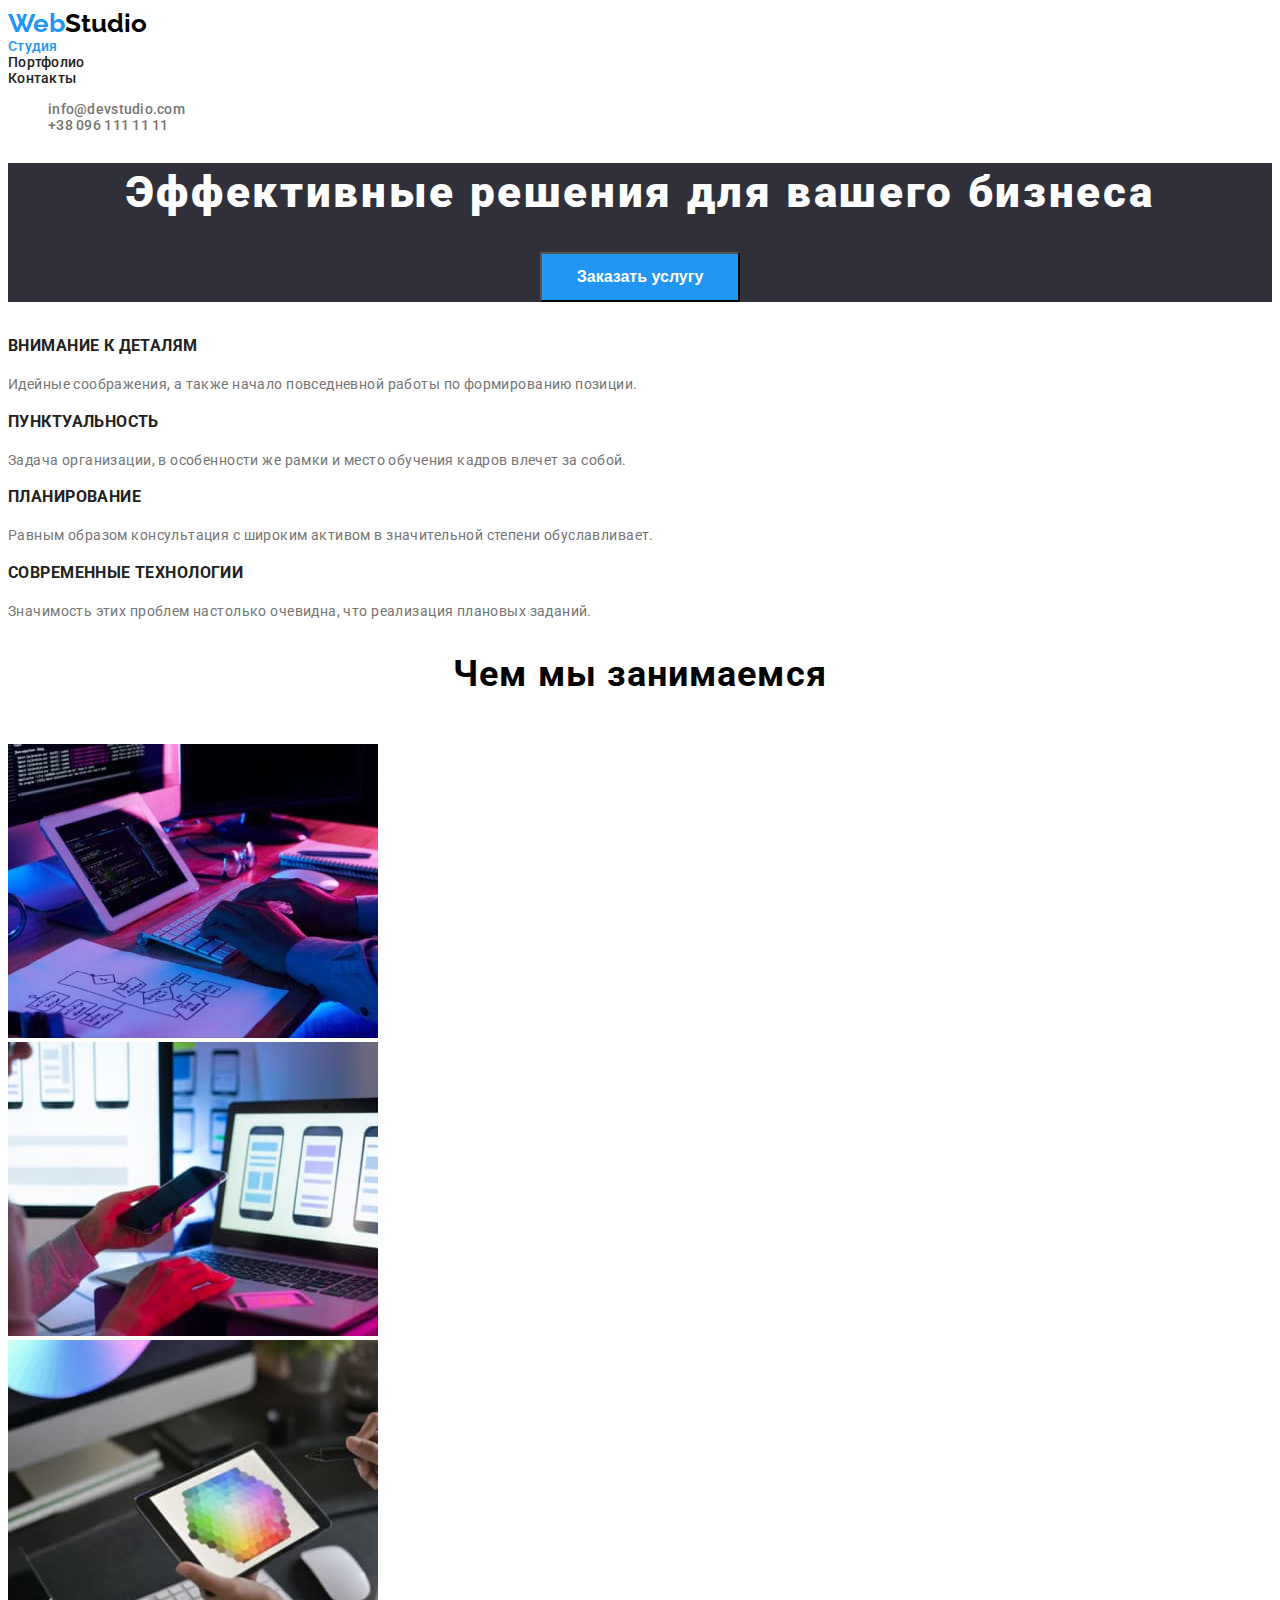
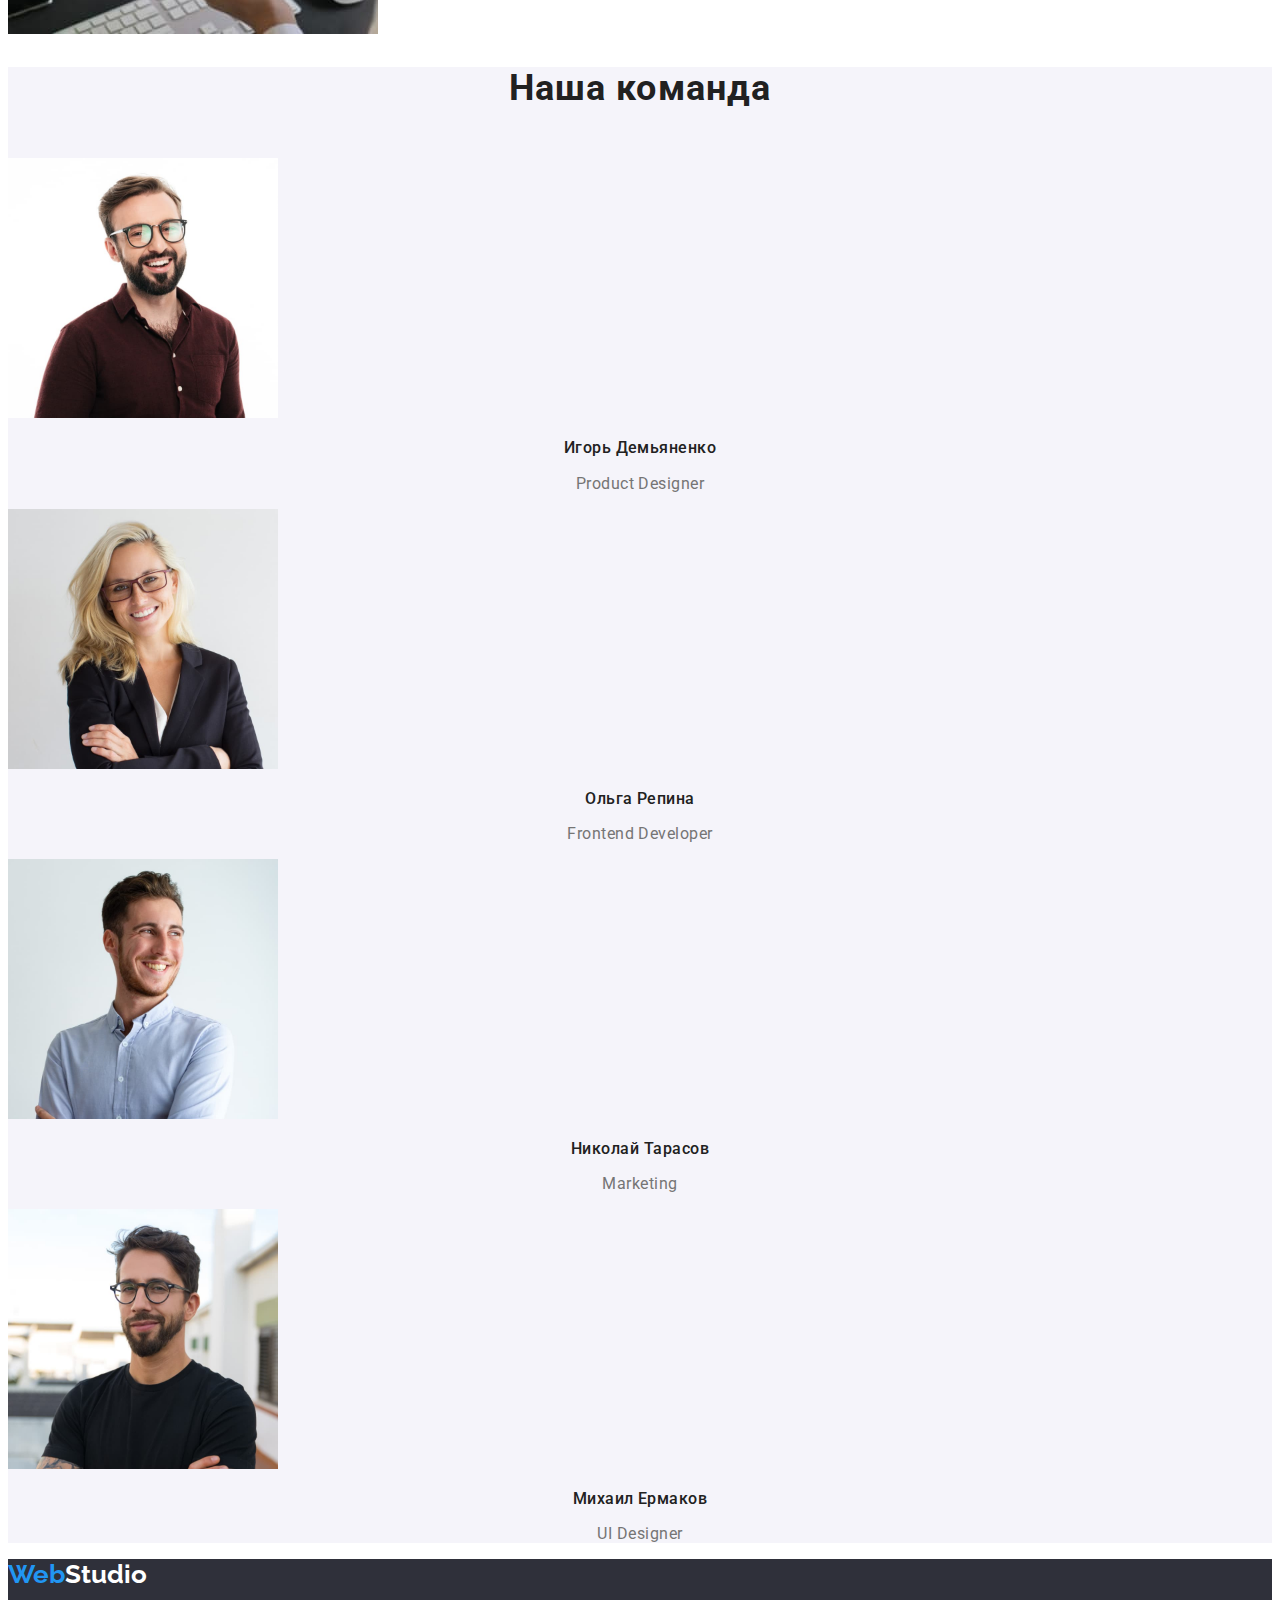
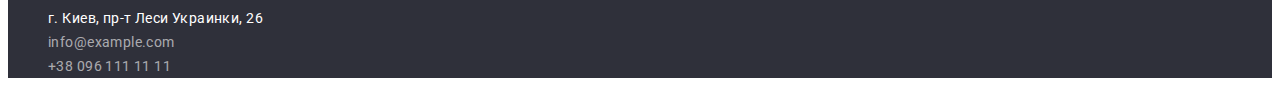
==== index.html @ 12384aa6 "Initial commit" ====
<!DOCTYPE html>
<html lang="ru">
<head>
    <meta charset="UTF-8">
    <meta http-equiv="X-UA-Compatible" content="IE=edge">
    <meta name="viewport" content="width=device-width, initial-scale=1.0">
    <title>Portfolio</title>
    <link rel="stylesheet" href="./css/styles.css" />
    <link rel="preconnect" href="https://fonts.googleapis.com">
    <link rel="preconnect" href="https://fonts.gstatic.com" crossorigin>
    <link href="https://fonts.googleapis.com/css2?family=Raleway:wght@700&family=Roboto:wght@400;500;700;900&display=swap"
    rel="stylesheet">
</head>
<body class="body">
    <!-- Навигационная панель -->
    <header class="header">
        <nav>
            <a href="index.html" class="logo-header">
                <span class="logo-header-half1">Web</span><span class="logo-header-half2">Studio</span>
            </a>
            <ul class="nav-list">
                <li>
                    <a href="index.html" class="nav-item"><span class="nav-focus-studio">Студия</span></a>
                </li>
                <li>
                    <a href="portfolio.html" class="nav-item">Портфолио</a>
                </li>
                <li>
                    <a href="" class="nav-item">Контакты</a>
                </li>    
            </ul>
        </nav>
        <ul class="header-address">
            <li>
                <a href="mailto:info@devstudio.com" class="header-address-item">info@devstudio.com</a>
            </li>
            <li>
                <a href="tel:+380961111111" class="header-address-item">+38 096 111 11 11</a>
            </li>
        </ul>
    </header>
    <main>
        <!-- HERO -->
        <section class="hero">
            <div>
                <h1 class="hero-title">Эффективные решения для вашего бизнеса</h1>
                <button type="button" class="modal-button"><span class="modal-button-text">Заказать услугу</span></button>
            </div>
        </section>
        <!-- ABOUT -->
        <section>
            <div>
                <ul class="about-list">
                    <li class="about-list-item">
                        <h3>ВНИМАНИЕ К ДЕТАЛЯМ</h3>
                        <p class="about-list-item-desc">Идейные соображения, а также начало повседневной работы по формированию позиции.</p>
                    </li>
                    <li class="about-list-item">
                        <h3>ПУНКТУАЛЬНОСТЬ</h3>
                        <p class="about-list-item-desc">Задача организации, в особенности же рамки и место обучения кадров влечет за собой.</p>
                    </li>
                    <li class="about-list-item">
                        <h3>ПЛАНИРОВАНИЕ</h3>
                        <p class="about-list-item-desc">Равным образом консультация с широким активом в значительной степени обуславливает.</p>
                    </li>
                    <li class="about-list-item">
                        <h3>СОВРЕМЕННЫЕ ТЕХНОЛОГИИ</h3>
                        <p class="about-list-item-desc">Значимость этих проблем настолько очевидна, что реализация плановых заданий.</p>
                    </li>
                </ul>
            </div>
        </section>
        <section>
            <div>
                <h2 class="about-title">Чем мы занимаемся</h2>
                <ul class="about-img-list">
                    <li>
                        <img src="./images/about/img.jpg" 
                        alt="Программист пишет код" 
                        width="370" 
                        height="294"
                        />
                    </li>
                    <li>
                        <img src="./images/about/img-1.jpg" 
                        alt="Сотрудник работает с телефоном" 
                        width="370" 
                        height="294" 
                        />
                    </li>
                    <li>
                        <img src="./images/about/img-2.jpg" 
                        alt="Сотрудник работает с цветовой гаммой" 
                        width="370"
                        height="294" 
                        />
                    </li>
                </ul>
            </div>
        </section>
        <!-- OUR TEAM -->
        <section class="our-team">
            <h2 class="our-team-title">Наша команда</h2>
            <ul class="our-team-img-list">
                <li>
                    <img src="./images/our-team/worker1.jpg" 
                    alt="Игорь Демьяненко"
                    width="270"
                    height="260"
                    />
                    <h3 class="our-team-img-list-item">Игорь Демьяненко</h3>
                    <p lang="en" class="our-team-img-list-item-desc">Product Designer</p>
                </li>
                <li>
                    <img src="./images/our-team/worker2.jpg"
                    alt="Ольга Репина" 
                    width="270"
                    height="260"
                    />
                    <h3 class="our-team-img-list-item">Ольга Репина</h3>
                    <p lang="en" class="our-team-img-list-item-desc">Frontend Developer</p>
                </li>
                <li>
                    <img src="./images/our-team/worker3.jpg" 
                    alt="Николай Тарасов" 
                    width="270"
                    height="260"
                    />
                    <h3 class="our-team-img-list-item">Николай Тарасов</h3>
                    <p lang="en" class="our-team-img-list-item-desc">Marketing</p>
                </li>
                <li>
                    <img src="./images/our-team/worker4.jpg" 
                    alt="Михаил Ермаков" 
                    width="270"
                    height="260"
                    />
                    <h3 class="our-team-img-list-item">Михаил Ермаков</h3>
                    <p lang="en" class="our-team-img-list-item-desc">UI Designer</p>
                </li>
            </ul>
        </section>
    </main>
    <footer class="footer">
        <a href="" class="logo-footer">
            <span class="logo-footer-half1">Web</span><span class="logo-footer-half2">Studio</span>
        </a>
        <address>
            <ul class="footer-list">
                <li class="footer-list-item">
                    <a 
                    href="https://goo.gl/maps/MEoNGuuaQragfdpd9" 
                    target="_blank" 
                    rel="noopener noreferrer" 
                    class="footer-address-item1">
                        г. Киев, пр-т Леси Украинки, 26
                    </a>
                </li>
                <li class="footer-list-item">
                    <a href="mailto:info@example.com" class="footer-address-item2">info@example.com</a>
                </li>
                <li class="footer-list-item">
                    <a href="tel:+380961111111" class="footer-address-item3">+38 096 111 11 11</a>
                </li>
            </ul>
        </address>
    </footer>

</body>
</html>
---- css/styles.css ----
:root {
    --primary-font-family: 'Roboto', sans-serif;
    --secondary-font-family: 'Raleway', sans-serif;
    --primary-text-color-theme-dark: #000000;
    --secondary-text-color-theme-dark: #212121;
    --primary-text-color-theme-light: #757575;
    --secondary-text-color-theme-light: #303030;
    --background-color-theme: #2F303A;
    --background-color-theme-light: #F5F4FA;
    --accent-color: #2196F3;
    --modal-button-hov-foc-color: #188CE8;
    --primary-title-color-theme-light: #FFFFFF;
    --footer-address-color: 255, 255, 255;
}

.link{
    text-decoration: none;
}

.body{
    font-family: var(--primary-font-family);
}

/* HEADER */
.logo-header{
    font-family: var(--secondary-font-family);
    font-weight: 700;
    font-size: 26px;
    line-height: 1.2;
    text-decoration: none;
}

.logo-header-half1{
    color: var(--accent-color);
}

.logo-header-half2{
    color: var(--primary-text-color-theme-dark);
}

.nav-list{
    font-weight: 500;
    font-size: 14px;
    line-height: 1.14;
    letter-spacing: 0.02em;
    list-style: none;
    display: inline;
}

.nav-item{
    text-decoration: none;
    color: var(--secondary-text-color-theme-dark);
}

.nav-item:hover,
.nav-item:focus{
    color: var(--accent-color);
}

.header-address{
    font-weight: 500;
    font-size: 14px;
    line-height: 1ю14;
    letter-spacing: 0.02em;
    list-style: none;
}

.header-address-item{
    text-decoration: none;
    color: var(--primary-text-color-theme-light);
}

.header-address-item:hover,
.header-address-item:focus{
    color: var(--accent-color);
}

/* HERO */
.hero{
    background-color: var(--background-color-theme);
    text-align: center;
}

.hero-title{
    color: var(--primary-title-color-theme-light);
    font-style: normal;
    font-weight: 900;
    font-size: 44px;
    line-height: 1.36;
    text-align: center;
    letter-spacing: 0.06em;
}

.modal-button{
    width: 200px;
    height: 50px;
    left: 700px;
    top: 430px;
    background-color: var(--accent-color);
}

.modal-button-text{
    color: var(--primary-title-color-theme-light);
    font-style: normal;
    font-weight: 700;
    font-size: 16px;
    line-height: 1.875;
}

.modal-button:hover,
.modal-button:focus{
    background-color: var(--modal-button-hov-foc-color);
}

/* ABOUT */
.about-list{
    list-style: none;
    display: inline;
}

.about-list-item{
    font-weight: 700;
    font-size: 14px;
    line-height: 1.14;
    letter-spacing: 0.03em;
    color: var(--secondary-text-color-theme-dark);
}

.about-list-item-desc{
    font-weight: 400;
    font-size: 14px;
    line-height: 1.72;    
    letter-spacing: 0.03em;
    color: var(--primary-text-color-theme-light);
}

.about-title{
    font-weight: 700;
    font-size: 36px;
    line-height: 1.17;
    text-align: center;
    letter-spacing: 0.03em;
}

.about-img-list{
    list-style: none;
    display: inline;
}

/* OUR TEAM */
.our-team{
    background-color: var(--background-color-theme-light);
}

.our-team-title{
    font-weight: 700;
    font-size: 36px;
    line-height: 1.17;
    text-align: center;
    letter-spacing: 0.03em;
    color: var(--secondary-text-color-theme-dark);
}

.our-team-img-list{
    list-style: none;
    display: inline;
}

.our-team-img-list-item{
    font-weight: 500;
    font-size: 16px;
    line-height: 1.19;
    letter-spacing: 0.03em;
    color: var(--secondary-text-color-theme-dark);
    text-align: center;
}

.our-team-img-list-item-desc{
    font-weight: 400;
    font-size: 16px;
    line-height: 1.19;
    letter-spacing: 0.03em;
    color: var(--primary-text-color-theme-light);
    text-align: center;
}

/* FOOTER */
.footer{
    background: var(--background-color-theme);
}

.logo-footer {
    font-family: 'Raleway';
    font-weight: 700;
    font-size: 26px;
    line-height: 1.2;
    text-decoration: none;
}

.logo-footer-half1 {
    color: var(--accent-color);
}

.logo-footer-half2 {
    color: var(--primary-title-color-theme-light);
}

.footer-list{
    list-style: none;
}

.footer-list-item{
    font-weight: 400;
    font-size: 14px;
    line-height: 1.72;
    letter-spacing: 0.03em;
}

.footer-address-item1{
    font-style: normal;
    font-weight: 400;
    font-size: 14px;
    line-height: 1.72;
    letter-spacing: 0.03em;
    text-decoration: none;
    color: var(--primary-title-color-theme-light);
}

.footer-address-item2{
    font-style: normal;
    font-weight: 400;
    font-size: 14px;
    line-height: 1.72;
    letter-spacing: 0.03em;
    color: rgba(var(--footer-address-color), 0.6);
    text-decoration: none;
}

.footer-address-item3{
    font-style: normal;
    font-weight: 400;
    font-size: 14px;
    line-height: 1.72;
    letter-spacing: 0.03em;
    color: rgba(var(--footer-address-color), 0.6);
    text-decoration: none;
}

.footer-address-item1:hover,
.footer-address-item1:focus {
    color: var(--accent-color);
}

.footer-address-item2:hover,
.footer-address-item2:focus {
    color: var(--primary-title-color-theme-light);
}

.footer-address-item3:hover,
.footer-address-item3:focus {
    color: var(--primary-title-color-theme-light);
}

.button-list{
    list-style: none;
}

.button-list-item{
    width: 128px;
    height: 38px;
    left: 576px;
    top: 174px;
    background-color: var(--background-color-theme-light);
    font-weight: 500;
    font-size: 16px;
    line-height: 1.63;
    text-align: center;
    letter-spacing: 0.03em;
    color: var(--secondary-text-color-theme-dark);
}

.button-list-item:hover,
.button-list-item:focus{
    background-color: var(--accent-color);
    color: var(--secondary-text-color-theme-dark);
}

.button-list-item1 {
    width: 128px;
    height: 38px;
    left: 576px;
    top: 174px;
    background-color: var(--accent-color);
}

.button-list-item-text1 {
    font-weight: 500;
    font-size: 16px;
    line-height: 1.63;
    text-align: center;
    letter-spacing: 0.03em;
    color: var(--primary-title-color-theme-light);
}

.button-list-item-text{
    font-style: normal;
    font-weight: 500;
    font-size: 16px;
    line-height: 1.625;
    text-align: center;
    letter-spacing: 0.03em;
    color: var(--secondary-text-color-theme-dark);

}

.button-list-item-text:hover,
.button-list-item-text:focus {
    color: var(--primary-title-color-theme-light);
}

.hero-img-list{
    list-style: none;
}

.hero-img-list-item{
    font-weight: 700;
    font-size: 18px;
    line-height: 2;
    letter-spacing: 0.06em;
    color: var(--secondary-text-color-theme-dark);
}

.hero-img-list-item-desc{
    font-weight: 400;
    font-size: 16px;
    line-height: 1.875;
    letter-spacing: 0.03em;
    color: var(--primary-text-color-theme-light);
}

.nav-focus-studio{
    color: var(--accent-color);
}

.nav-focus-portfolio{
    color: var(--accent-color);
}
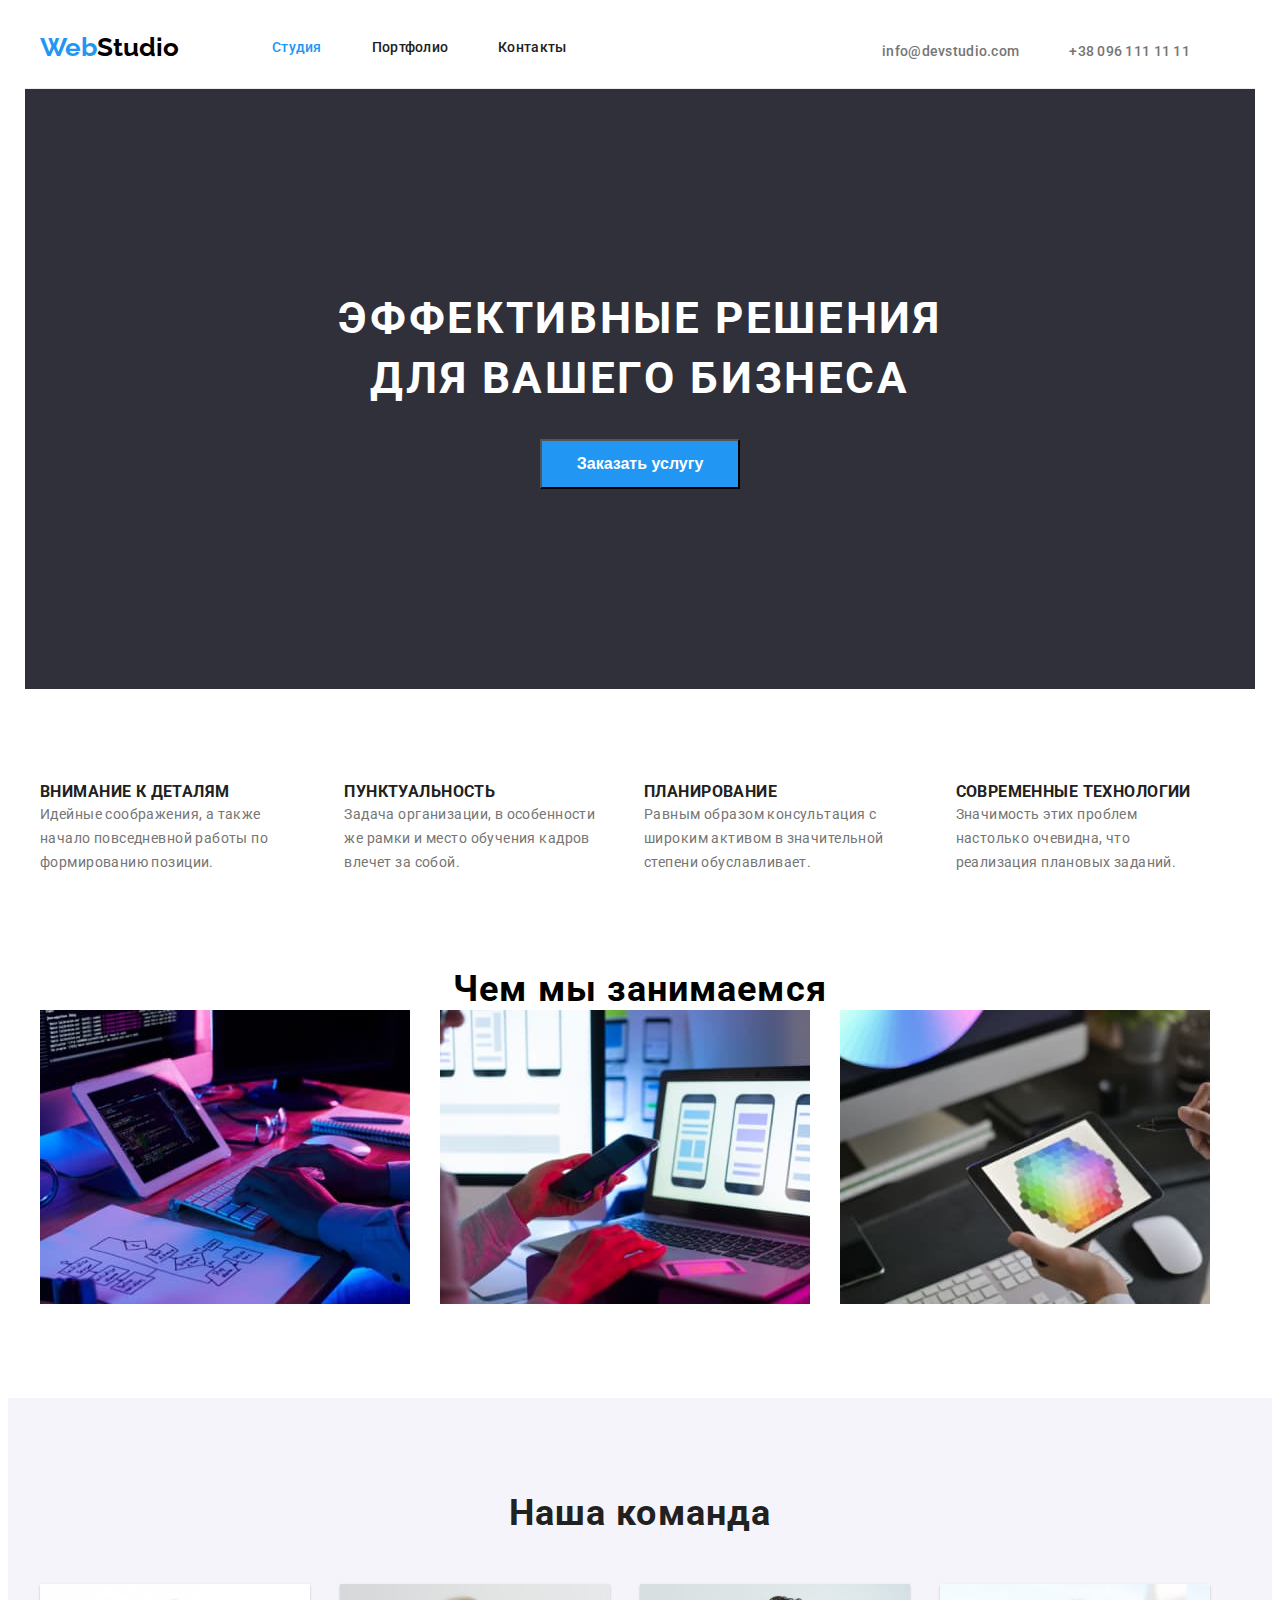
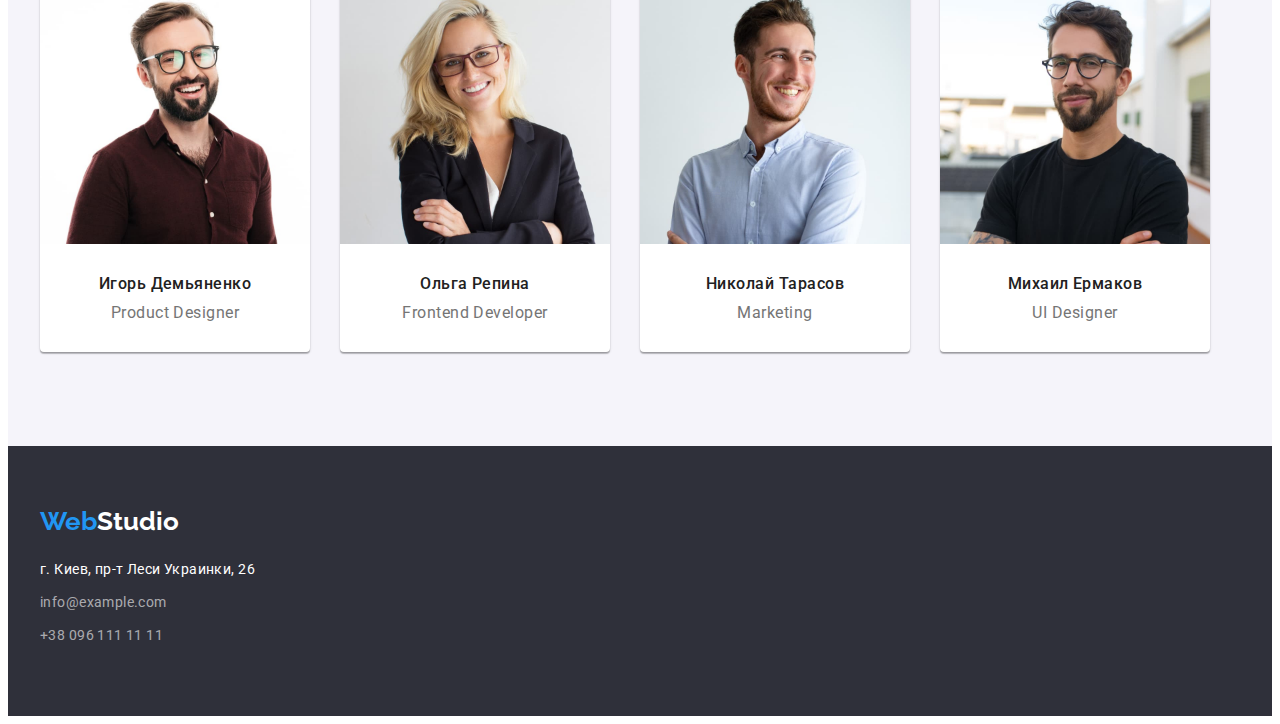
==== commit f3099360: "hw03" ====
--- a/index.html
+++ b/index.html
@@ -13,157 +13,165 @@
 </head>
 <body class="body">
     <!-- Навигационная панель -->
-    <header class="header">
-        <nav>
-            <a href="index.html" class="logo-header">
-                <span class="logo-header-half1">Web</span><span class="logo-header-half2">Studio</span>
-            </a>
-            <ul class="nav-list">
+    <header>
+        <div class="container header-container">
+            <nav class="navigation">
+                <a href="index.html" class="logo-header">
+                    <span class="logo-header-half1">Web</span><span class="logo-header-half2">Studio</span>
+                </a>
+                <ul class="nav-list">
+                    <li>
+                        <a href="index.html" class="nav-item"><span class="nav-focus-studio">Студия</span></a>
+                    </li>
+                    <li>
+                        <a href="portfolio.html" class="nav-item">Портфолио</a>
+                    </li>
+                    <li>
+                        <a href="" class="nav-item">Контакты</a>
+                    </li>    
+                </ul>
+            </nav>
+            <ul class="header-address">
                 <li>
-                    <a href="index.html" class="nav-item"><span class="nav-focus-studio">Студия</span></a>
+                    <a href="mailto:info@devstudio.com" class="header-address-item">info@devstudio.com</a>
                 </li>
                 <li>
-                    <a href="portfolio.html" class="nav-item">Портфолио</a>
+                    <a href="tel:+380961111111" class="header-address-item">+38 096 111 11 11</a>
                 </li>
-                <li>
-                    <a href="" class="nav-item">Контакты</a>
-                </li>    
             </ul>
-        </nav>
-        <ul class="header-address">
-            <li>
-                <a href="mailto:info@devstudio.com" class="header-address-item">info@devstudio.com</a>
-            </li>
-            <li>
-                <a href="tel:+380961111111" class="header-address-item">+38 096 111 11 11</a>
-            </li>
-        </ul>
+        </div>
     </header>
     <main>
         <!-- HERO -->
-        <section class="hero">
-            <div>
+        <section>
+            <div class="container studio-hero-container">
                 <h1 class="hero-title">Эффективные решения для вашего бизнеса</h1>
                 <button type="button" class="modal-button"><span class="modal-button-text">Заказать услугу</span></button>
             </div>
         </section>
         <!-- ABOUT -->
-        <section>
-            <div>
-                <ul class="about-list">
-                    <li class="about-list-item">
-                        <h3>ВНИМАНИЕ К ДЕТАЛЯМ</h3>
-                        <p class="about-list-item-desc">Идейные соображения, а также начало повседневной работы по формированию позиции.</p>
+        <div class="container about-container">
+            <section>
+                <div>
+                    <ul class="about-list">
+                        <li class="about-list-item">
+                            <h3>ВНИМАНИЕ К ДЕТАЛЯМ</h3>
+                            <p class="about-list-item-desc">Идейные соображения, а также начало повседневной работы по формированию позиции.</p>
+                        </li>
+                        <li class="about-list-item">
+                            <h3>ПУНКТУАЛЬНОСТЬ</h3>
+                            <p class="about-list-item-desc">Задача организации, в особенности же рамки и место обучения кадров влечет за собой.</p>
+                        </li>
+                        <li class="about-list-item">
+                            <h3>ПЛАНИРОВАНИЕ</h3>
+                            <p class="about-list-item-desc">Равным образом консультация с широким активом в значительной степени обуславливает.</p>
+                        </li>
+                        <li class="about-list-item">
+                            <h3>СОВРЕМЕННЫЕ ТЕХНОЛОГИИ</h3>
+                            <p class="about-list-item-desc">Значимость этих проблем настолько очевидна, что реализация плановых заданий.</p>
+                        </li>
+                    </ul>
+                </div>
+            </section>
+            <section>
+                <div>
+                    <h2 class="about-title">Чем мы занимаемся</h2>
+                    <ul class="about-img-list">
+                        <li class="about-img-list-item">
+                            <img src="./images/about/img.jpg" 
+                            alt="Программист пишет код" 
+                            width="370" 
+                            height="294"
+                            />
+                        </li>
+                        <li class="about-img-list-item">
+                            <img src="./images/about/img-1.jpg" 
+                            alt="Сотрудник работает с телефоном" 
+                            width="370" 
+                            height="294" 
+                            />
+                        </li>
+                        <li class="about-img-list-item">
+                            <img src="./images/about/img-2.jpg" 
+                            alt="Сотрудник работает с цветовой гаммой" 
+                            width="370"
+                            height="294" 
+                            />
+                        </li>
+                    </ul>
+                </div>
+            </section>
+        </div>
+        <!-- OUR TEAM -->
+        <section class="our-team">
+            <div class="container our-team-container">
+                <h2 class="our-team-title">Наша команда</h2>
+                <ul class="our-team-img-list">
+                    <li class="our-team-img-list-item">
+                        <img src="./images/our-team/worker1.jpg" 
+                        alt="Игорь Демьяненко"
+                        width="270"
+                        height="260"
+                        />
+                        <h3 class="our-team-img-list-item-text">Игорь Демьяненко</h3>
+                        <p lang="en" class="our-team-img-list-item-desc">Product Designer</p>
                     </li>
-                    <li class="about-list-item">
-                        <h3>ПУНКТУАЛЬНОСТЬ</h3>
-                        <p class="about-list-item-desc">Задача организации, в особенности же рамки и место обучения кадров влечет за собой.</p>
+                    <li class="our-team-img-list-item">
+                        <img src="./images/our-team/worker2.jpg"
+                        alt="Ольга Репина" 
+                        width="270"
+                        height="260"
+                        />
+                        <h3 class="our-team-img-list-item-text">Ольга Репина</h3>
+                        <p lang="en" class="our-team-img-list-item-desc">Frontend Developer</p>
                     </li>
-                    <li class="about-list-item">
-                        <h3>ПЛАНИРОВАНИЕ</h3>
-                        <p class="about-list-item-desc">Равным образом консультация с широким активом в значительной степени обуславливает.</p>
+                    <li class="our-team-img-list-item">
+                        <img src="./images/our-team/worker3.jpg" 
+                        alt="Николай Тарасов" 
+                        width="270"
+                        height="260"
+                        />
+                        <h3 class="our-team-img-list-item-text">Николай Тарасов</h3>
+                        <p lang="en" class="our-team-img-list-item-desc">Marketing</p>
                     </li>
-                    <li class="about-list-item">
-                        <h3>СОВРЕМЕННЫЕ ТЕХНОЛОГИИ</h3>
-                        <p class="about-list-item-desc">Значимость этих проблем настолько очевидна, что реализация плановых заданий.</p>
+                    <li class="our-team-img-list-item">
+                        <img src="./images/our-team/worker4.jpg" 
+                        alt="Михаил Ермаков" 
+                        width="270"
+                        height="260"
+                        />
+                        <h3 class="our-team-img-list-item-text">Михаил Ермаков</h3>
+                        <p lang="en" class="our-team-img-list-item-desc">UI Designer</p>
                     </li>
                 </ul>
             </div>
         </section>
-        <section>
-            <div>
-                <h2 class="about-title">Чем мы занимаемся</h2>
-                <ul class="about-img-list">
-                    <li>
-                        <img src="./images/about/img.jpg" 
-                        alt="Программист пишет код" 
-                        width="370" 
-                        height="294"
-                        />
+    </main>
+    <footer class="footer">
+        <div class="container footer-container">
+            <a href="" class="logo-footer">
+                <span class="logo-footer-half1">Web</span><span class="logo-footer-half2">Studio</span>
+            </a>
+            <address>
+                <ul class="footer-list">
+                    <li class="footer-list-item">
+                        <a 
+                        href="https://goo.gl/maps/MEoNGuuaQragfdpd9" 
+                        target="_blank" 
+                        rel="noopener noreferrer" 
+                        class="footer-address-item1">
+                            г. Киев, пр-т Леси Украинки, 26
+                        </a>
                     </li>
-                    <li>
-                        <img src="./images/about/img-1.jpg" 
-                        alt="Сотрудник работает с телефоном" 
-                        width="370" 
-                        height="294" 
-                        />
+                    <li class="footer-list-item">
+                        <a href="mailto:info@example.com" class="footer-address-item2">info@example.com</a>
                     </li>
-                    <li>
-                        <img src="./images/about/img-2.jpg" 
-                        alt="Сотрудник работает с цветовой гаммой" 
-                        width="370"
-                        height="294" 
-                        />
+                    <li class="footer-list-item">
+                        <a href="tel:+380961111111" class="footer-address-item3">+38 096 111 11 11</a>
                     </li>
                 </ul>
-            </div>
-        </section>
-        <!-- OUR TEAM -->
-        <section class="our-team">
-            <h2 class="our-team-title">Наша команда</h2>
-            <ul class="our-team-img-list">
-                <li>
-                    <img src="./images/our-team/worker1.jpg" 
-                    alt="Игорь Демьяненко"
-                    width="270"
-                    height="260"
-                    />
-                    <h3 class="our-team-img-list-item">Игорь Демьяненко</h3>
-                    <p lang="en" class="our-team-img-list-item-desc">Product Designer</p>
-                </li>
-                <li>
-                    <img src="./images/our-team/worker2.jpg"
-                    alt="Ольга Репина" 
-                    width="270"
-                    height="260"
-                    />
-                    <h3 class="our-team-img-list-item">Ольга Репина</h3>
-                    <p lang="en" class="our-team-img-list-item-desc">Frontend Developer</p>
-                </li>
-                <li>
-                    <img src="./images/our-team/worker3.jpg" 
-                    alt="Николай Тарасов" 
-                    width="270"
-                    height="260"
-                    />
-                    <h3 class="our-team-img-list-item">Николай Тарасов</h3>
-                    <p lang="en" class="our-team-img-list-item-desc">Marketing</p>
-                </li>
-                <li>
-                    <img src="./images/our-team/worker4.jpg" 
-                    alt="Михаил Ермаков" 
-                    width="270"
-                    height="260"
-                    />
-                    <h3 class="our-team-img-list-item">Михаил Ермаков</h3>
-                    <p lang="en" class="our-team-img-list-item-desc">UI Designer</p>
-                </li>
-            </ul>
-        </section>
-    </main>
-    <footer class="footer">
-        <a href="" class="logo-footer">
-            <span class="logo-footer-half1">Web</span><span class="logo-footer-half2">Studio</span>
-        </a>
-        <address>
-            <ul class="footer-list">
-                <li class="footer-list-item">
-                    <a 
-                    href="https://goo.gl/maps/MEoNGuuaQragfdpd9" 
-                    target="_blank" 
-                    rel="noopener noreferrer" 
-                    class="footer-address-item1">
-                        г. Киев, пр-т Леси Украинки, 26
-                    </a>
-                </li>
-                <li class="footer-list-item">
-                    <a href="mailto:info@example.com" class="footer-address-item2">info@example.com</a>
-                </li>
-                <li class="footer-list-item">
-                    <a href="tel:+380961111111" class="footer-address-item3">+38 096 111 11 11</a>
-                </li>
-            </ul>
-        </address>
+            </address>
+        </div>
     </footer>
 
 </body>
--- a/css/styles.css
+++ b/css/styles.css
@@ -13,93 +13,152 @@
     --footer-address-color: 255, 255, 255;
 }
 
-.link{
-    text-decoration: none;
-}
-
-.body{
+h1,
+h2,
+h3,
+h4,
+h5,
+h6,
+p {
+    margin-top: 0;
+    margin-bottom: 0;
+}
+
+ul,
+ol {
+    margin-top: 0;
+    margin-bottom: 0;
+    padding-left: 0;
+}
+
+img {
+    display: block;
+}
+
+.container {
+    width: 1200px;
+    padding-left: 15px;
+    padding-right: 15px;
+    margin-left: auto;
+    margin-right: auto;
+}
+
+.link {
+    text-decoration: none;
+}
+
+.body {
     font-family: var(--primary-font-family);
 }
 
 /* HEADER */
-.logo-header{
+.header-container{
+    display: flex;
+    max-height: 80px;
+    justify-content: space-between;
+    align-items: baseline;
+    border-bottom: 1px solid #ECECEC;
+    padding-top: 24px;
+    padding-bottom: 25px;
+}
+
+.navigation{
+    display: flex;
+    align-items: center;
+}
+
+.logo-header {
     font-family: var(--secondary-font-family);
     font-weight: 700;
     font-size: 26px;
     line-height: 1.2;
     text-decoration: none;
-}
-
-.logo-header-half1{
-    color: var(--accent-color);
-}
-
-.logo-header-half2{
+    margin-right: 93px;
+}
+
+.logo-header-half1 {
+    color: var(--accent-color);
+}
+
+.logo-header-half2 {
     color: var(--primary-text-color-theme-dark);
 }
 
-.nav-list{
+.nav-list {
     font-weight: 500;
     font-size: 14px;
     line-height: 1.14;
     letter-spacing: 0.02em;
     list-style: none;
-    display: inline;
-}
-
-.nav-item{
-    text-decoration: none;
-    color: var(--secondary-text-color-theme-dark);
+    display: flex;
+    align-items: center;
+}
+
+.nav-item {
+    text-decoration: none;
+    color: var(--secondary-text-color-theme-dark);
+    margin-right: 50px;
 }
 
 .nav-item:hover,
-.nav-item:focus{
-    color: var(--accent-color);
-}
-
-.header-address{
+.nav-item:focus {
+    color: var(--accent-color);
+}
+
+.header-address {
     font-weight: 500;
     font-size: 14px;
-    line-height: 1ю14;
+    line-height: 1.14;
     letter-spacing: 0.02em;
     list-style: none;
-}
-
-.header-address-item{
+    display: flex;
+    align-items: center;
+    margin-left: auto;
+}
+
+.header-address-item {
     text-decoration: none;
     color: var(--primary-text-color-theme-light);
+    margin-right: 50px;
 }
 
 .header-address-item:hover,
-.header-address-item:focus{
+.header-address-item:focus {
     color: var(--accent-color);
 }
 
 /* HERO */
-.hero{
+.studio-hero-container{
     background-color: var(--background-color-theme);
     text-align: center;
-}
-
-.hero-title{
+    padding-top: 200px;
+    padding-bottom: 200px;
+}
+
+.hero-title {
     color: var(--primary-title-color-theme-light);
     font-style: normal;
-    font-weight: 900;
     font-size: 44px;
     line-height: 1.36;
     text-align: center;
     letter-spacing: 0.06em;
-}
-
-.modal-button{
+    text-transform: uppercase;
+    max-width: 696px;
+    margin-left: auto;
+    margin-right: auto;
+    margin-bottom: 30px;
+}
+
+.modal-button {
     width: 200px;
     height: 50px;
     left: 700px;
     top: 430px;
     background-color: var(--accent-color);
-}
-
-.modal-button-text{
+    cursor: pointer;
+}
+
+.modal-button-text {
     color: var(--primary-title-color-theme-light);
     font-style: normal;
     font-weight: 700;
@@ -108,33 +167,40 @@
 }
 
 .modal-button:hover,
-.modal-button:focus{
+.modal-button:focus {
     background-color: var(--modal-button-hov-foc-color);
 }
 
 /* ABOUT */
-.about-list{
-    list-style: none;
-    display: inline;
-}
-
-.about-list-item{
+.about-container{
+    padding-top: 94px;
+    padding-bottom: 94px;
+}
+
+.about-list {
+    list-style: none;
+    display: flex;
+    margin-bottom: 94px;
+}
+
+.about-list-item {
     font-weight: 700;
     font-size: 14px;
     line-height: 1.14;
     letter-spacing: 0.03em;
     color: var(--secondary-text-color-theme-dark);
-}
-
-.about-list-item-desc{
-    font-weight: 400;
-    font-size: 14px;
-    line-height: 1.72;    
+    margin-right: 30px;
+}
+
+.about-list-item-desc {
+    font-weight: 400;
+    font-size: 14px;
+    line-height: 1.72;
     letter-spacing: 0.03em;
     color: var(--primary-text-color-theme-light);
 }
 
-.about-title{
+.about-title {
     font-weight: 700;
     font-size: 36px;
     line-height: 1.17;
@@ -142,51 +208,76 @@
     letter-spacing: 0.03em;
 }
 
-.about-img-list{
-    list-style: none;
-    display: inline;
+.about-img-list {
+    list-style: none;
+    display: flex;
+}
+
+.about-img-list-item{
+    margin-right: 30px;
 }
 
 /* OUR TEAM */
-.our-team{
+.our-team-container{
+    padding-top: 94px;
+    padding-bottom: 94px;
+}
+
+.our-team {
     background-color: var(--background-color-theme-light);
 }
 
-.our-team-title{
+.our-team-title {
     font-weight: 700;
     font-size: 36px;
     line-height: 1.17;
     text-align: center;
     letter-spacing: 0.03em;
     color: var(--secondary-text-color-theme-dark);
-}
-
-.our-team-img-list{
-    list-style: none;
-    display: inline;
+    margin-bottom: 50px;
+}
+
+.our-team-img-list {
+    list-style: none;
+    display: flex;
 }
 
 .our-team-img-list-item{
+    margin-right: 30px;
+    background-color: var(--primary-title-color-theme-light);
+    box-shadow: 0px 1px 3px rgb(0 0 0 / 12%), 0px 1px 1px rgb(0 0 0 / 14%), 0px 2px 1px rgb(0 0 0 / 20%);
+    border-radius: 0px 0px 4px 4px;
+}
+
+.our-team-img-list-item-text {
     font-weight: 500;
     font-size: 16px;
     line-height: 1.19;
     letter-spacing: 0.03em;
     color: var(--secondary-text-color-theme-dark);
     text-align: center;
-}
-
-.our-team-img-list-item-desc{
+    margin-top: 30px;
+    margin-bottom: 10px;
+}
+
+.our-team-img-list-item-desc {
     font-weight: 400;
     font-size: 16px;
     line-height: 1.19;
     letter-spacing: 0.03em;
     color: var(--primary-text-color-theme-light);
     text-align: center;
+    margin-bottom: 30px;
 }
 
 /* FOOTER */
-.footer{
+.footer {
     background: var(--background-color-theme);
+}
+
+.footer-container{
+    padding-top: 60px;
+    padding-bottom: 60px;
 }
 
 .logo-footer {
@@ -205,18 +296,20 @@
     color: var(--primary-title-color-theme-light);
 }
 
-.footer-list{
-    list-style: none;
-}
-
-.footer-list-item{
+.footer-list {
+    margin-top: 20px;
+    list-style: none;
+}
+
+.footer-list-item {
     font-weight: 400;
     font-size: 14px;
     line-height: 1.72;
     letter-spacing: 0.03em;
-}
-
-.footer-address-item1{
+    margin-bottom: 9px;
+}
+
+.footer-address-item1 {
     font-style: normal;
     font-weight: 400;
     font-size: 14px;
@@ -226,7 +319,7 @@
     color: var(--primary-title-color-theme-light);
 }
 
-.footer-address-item2{
+.footer-address-item2 {
     font-style: normal;
     font-weight: 400;
     font-size: 14px;
@@ -236,7 +329,7 @@
     text-decoration: none;
 }
 
-.footer-address-item3{
+.footer-address-item3 {
     font-style: normal;
     font-weight: 400;
     font-size: 14px;
@@ -261,15 +354,21 @@
     color: var(--primary-title-color-theme-light);
 }
 
-.button-list{
-    list-style: none;
-}
-
-.button-list-item{
-    width: 128px;
-    height: 38px;
-    left: 576px;
-    top: 174px;
+.hero-container{
+    padding-top: 94px;
+    padding-bottom: 94px;
+    align-items: center;
+    justify-content: center;
+}
+
+.button-list {
+    list-style: none;
+    display: flex;
+    margin-bottom: 50px;
+    justify-content: center;
+}
+
+.button-list-item {
     background-color: var(--background-color-theme-light);
     font-weight: 500;
     font-size: 16px;
@@ -277,71 +376,58 @@
     text-align: center;
     letter-spacing: 0.03em;
     color: var(--secondary-text-color-theme-dark);
+    padding: 6px 22px;
+    border-radius: 4px;
+    cursor: pointer;
+    margin-right: 8px;
 }
 
 .button-list-item:hover,
-.button-list-item:focus{
+.button-list-item:focus {
     background-color: var(--accent-color);
-    color: var(--secondary-text-color-theme-dark);
-}
-
-.button-list-item1 {
-    width: 128px;
-    height: 38px;
-    left: 576px;
-    top: 174px;
-    background-color: var(--accent-color);
-}
-
-.button-list-item-text1 {
-    font-weight: 500;
-    font-size: 16px;
-    line-height: 1.63;
-    text-align: center;
-    letter-spacing: 0.03em;
-    color: var(--primary-title-color-theme-light);
-}
-
-.button-list-item-text{
-    font-style: normal;
-    font-weight: 500;
-    font-size: 16px;
-    line-height: 1.625;
-    text-align: center;
-    letter-spacing: 0.03em;
-    color: var(--secondary-text-color-theme-dark);
-
-}
-
-.button-list-item-text:hover,
-.button-list-item-text:focus {
-    color: var(--primary-title-color-theme-light);
-}
-
-.hero-img-list{
-    list-style: none;
-}
-
-.hero-img-list-item{
+    color: var(--primary-title-color-theme-light);
+}
+
+.hero-img-list {
+    list-style: none;
+    display: flex;
+    flex-wrap: wrap;
+    justify-content: space-between;
+    padding-bottom: 94px;
+}
+
+.portfolio-example{
+    width: 372px;
+    box-sizing: border-box;
+    background: var(--primary-title-color-theme-light);
+    border: 1px solid #EEEEEE;
+    margin-bottom: 30px;
+}
+
+.hero-img-list-item {
     font-weight: 700;
     font-size: 18px;
     line-height: 2;
     letter-spacing: 0.06em;
     color: var(--secondary-text-color-theme-dark);
-}
-
-.hero-img-list-item-desc{
+    padding-left: 24px;
+    padding-top: 20px;
+}
+
+.hero-img-list-item-desc {
     font-weight: 400;
     font-size: 16px;
     line-height: 1.875;
     letter-spacing: 0.03em;
     color: var(--primary-text-color-theme-light);
-}
-
-.nav-focus-studio{
-    color: var(--accent-color);
-}
-
-.nav-focus-portfolio{
+    padding-bottom: 20px;
+    padding-left: 24px;
+}
+
+.nav-focus-studio {
+    color: var(--accent-color);
+}
+
+.nav-focus-portfolio {
     color: var(--accent-color);
 }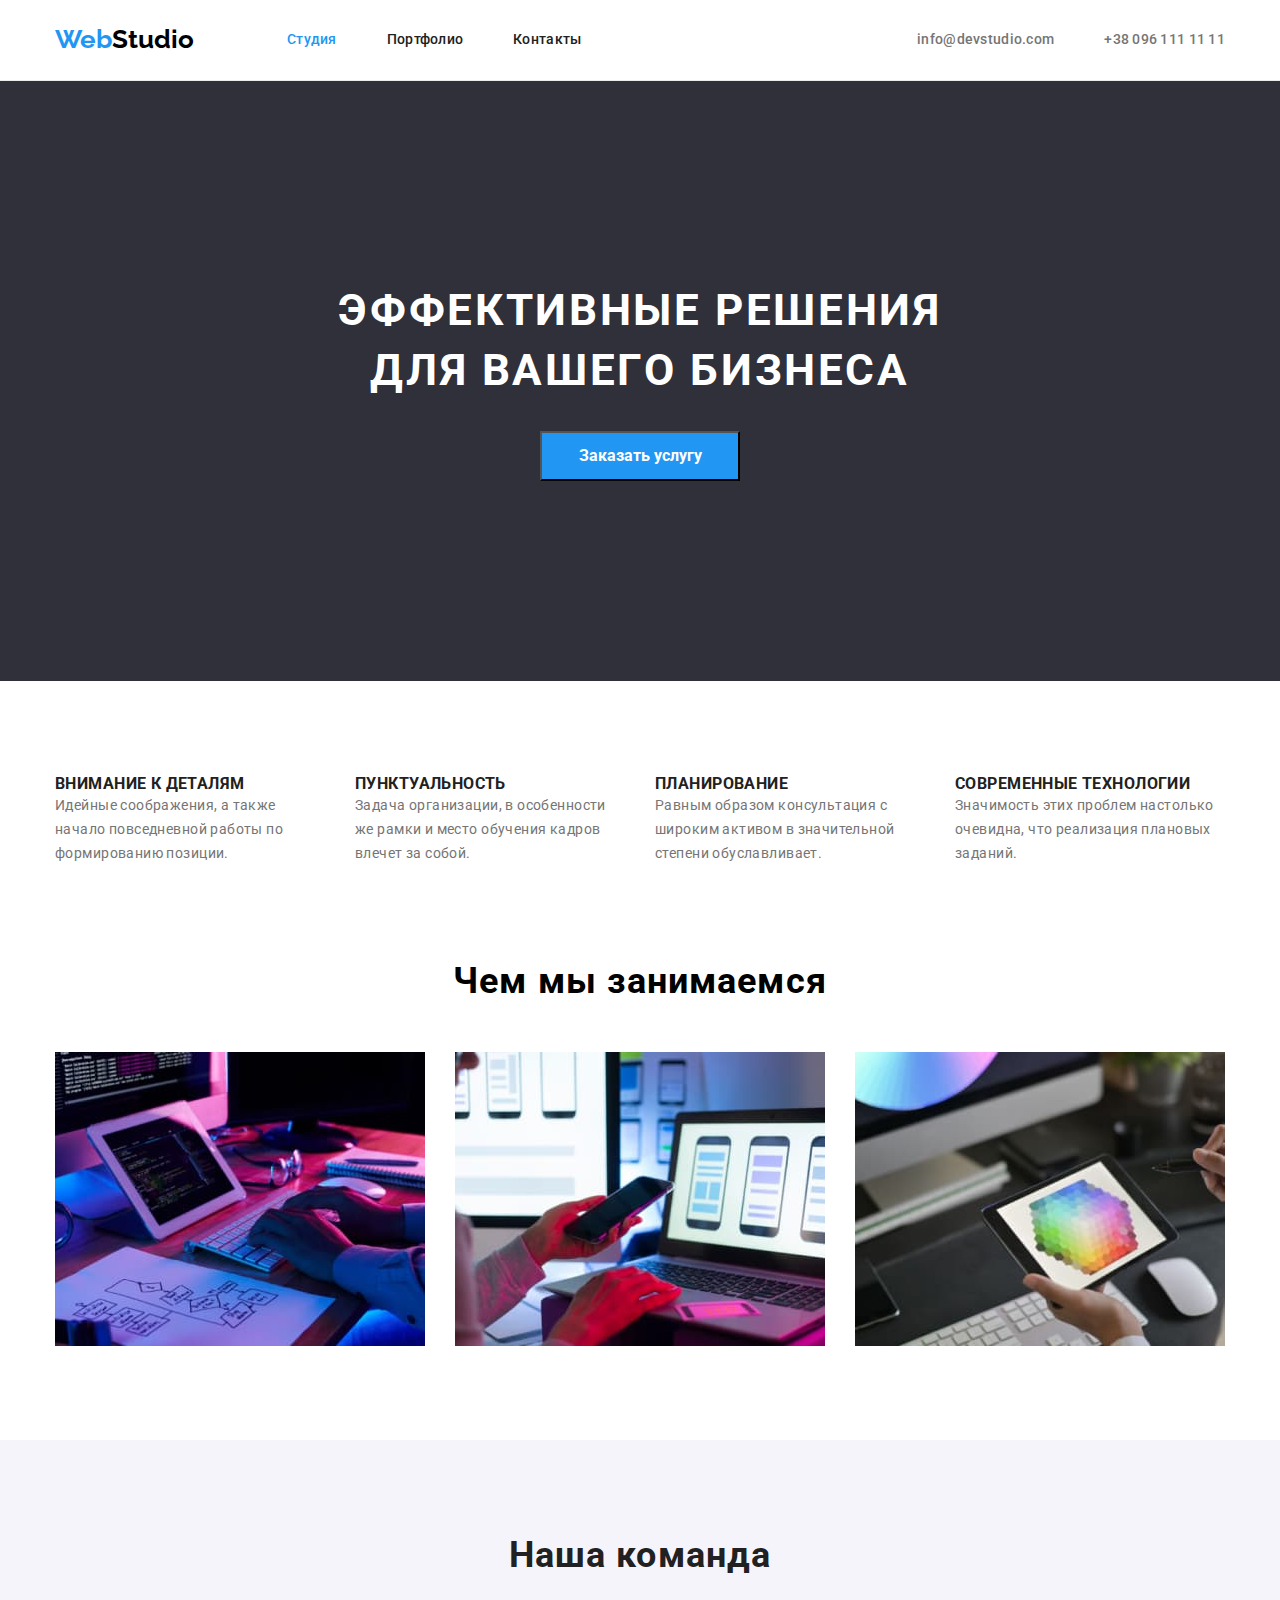
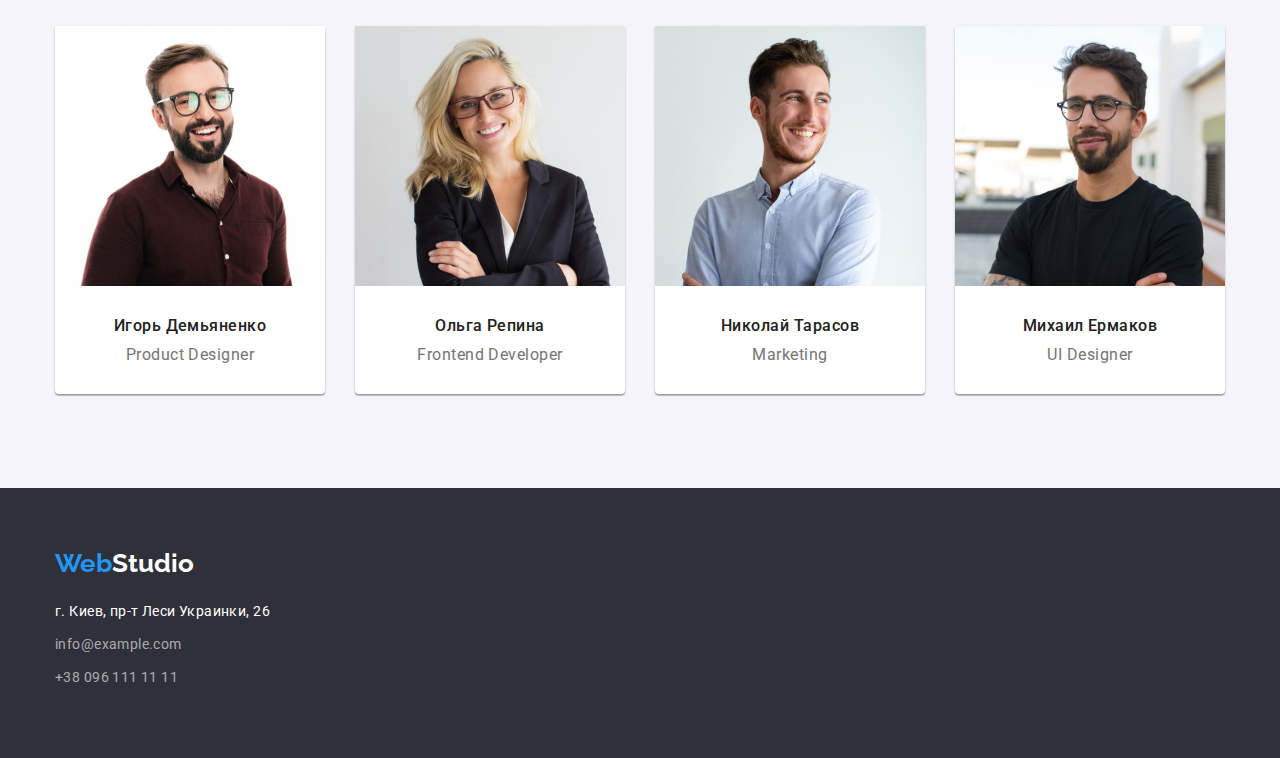
==== commit a523e364: "hw03" ====
--- a/index.html
+++ b/index.html
@@ -5,6 +5,7 @@
     <meta http-equiv="X-UA-Compatible" content="IE=edge">
     <meta name="viewport" content="width=device-width, initial-scale=1.0">
     <title>Portfolio</title>
+    <link rel="stylesheet" href="https://cdnjs.cloudflare.com/ajax/libs/modern-normalize/1.0.0/modern-normalize.min.css" />
     <link rel="stylesheet" href="./css/styles.css" />
     <link rel="preconnect" href="https://fonts.googleapis.com">
     <link rel="preconnect" href="https://fonts.gstatic.com" crossorigin>
@@ -13,29 +14,29 @@
 </head>
 <body class="body">
     <!-- Навигационная панель -->
-    <header>
+    <header class="header">
         <div class="container header-container">
             <nav class="navigation">
                 <a href="index.html" class="logo-header">
                     <span class="logo-header-half1">Web</span><span class="logo-header-half2">Studio</span>
                 </a>
                 <ul class="nav-list">
-                    <li>
+                    <li class="nav-list-item">
                         <a href="index.html" class="nav-item"><span class="nav-focus-studio">Студия</span></a>
                     </li>
-                    <li>
+                    <li class="nav-list-item">
                         <a href="portfolio.html" class="nav-item">Портфолио</a>
                     </li>
-                    <li>
+                    <li class="nav-list-item">
                         <a href="" class="nav-item">Контакты</a>
                     </li>    
                 </ul>
             </nav>
             <ul class="header-address">
-                <li>
+                <li class="header-addr-list-item">
                     <a href="mailto:info@devstudio.com" class="header-address-item">info@devstudio.com</a>
                 </li>
-                <li>
+                <li class="header-addr-list-item">
                     <a href="tel:+380961111111" class="header-address-item">+38 096 111 11 11</a>
                 </li>
             </ul>
@@ -43,65 +44,63 @@
     </header>
     <main>
         <!-- HERO -->
-        <section>
+        <section class="studio-hero">
             <div class="container studio-hero-container">
                 <h1 class="hero-title">Эффективные решения для вашего бизнеса</h1>
                 <button type="button" class="modal-button"><span class="modal-button-text">Заказать услугу</span></button>
             </div>
         </section>
         <!-- ABOUT -->
-        <div class="container about-container">
-            <section>
-                <div>
-                    <ul class="about-list">
-                        <li class="about-list-item">
-                            <h3>ВНИМАНИЕ К ДЕТАЛЯМ</h3>
-                            <p class="about-list-item-desc">Идейные соображения, а также начало повседневной работы по формированию позиции.</p>
-                        </li>
-                        <li class="about-list-item">
-                            <h3>ПУНКТУАЛЬНОСТЬ</h3>
-                            <p class="about-list-item-desc">Задача организации, в особенности же рамки и место обучения кадров влечет за собой.</p>
-                        </li>
-                        <li class="about-list-item">
-                            <h3>ПЛАНИРОВАНИЕ</h3>
-                            <p class="about-list-item-desc">Равным образом консультация с широким активом в значительной степени обуславливает.</p>
-                        </li>
-                        <li class="about-list-item">
-                            <h3>СОВРЕМЕННЫЕ ТЕХНОЛОГИИ</h3>
-                            <p class="about-list-item-desc">Значимость этих проблем настолько очевидна, что реализация плановых заданий.</p>
-                        </li>
-                    </ul>
-                </div>
-            </section>
-            <section>
-                <div>
-                    <h2 class="about-title">Чем мы занимаемся</h2>
-                    <ul class="about-img-list">
-                        <li class="about-img-list-item">
-                            <img src="./images/about/img.jpg" 
-                            alt="Программист пишет код" 
-                            width="370" 
-                            height="294"
-                            />
-                        </li>
-                        <li class="about-img-list-item">
-                            <img src="./images/about/img-1.jpg" 
-                            alt="Сотрудник работает с телефоном" 
-                            width="370" 
-                            height="294" 
-                            />
-                        </li>
-                        <li class="about-img-list-item">
-                            <img src="./images/about/img-2.jpg" 
-                            alt="Сотрудник работает с цветовой гаммой" 
-                            width="370"
-                            height="294" 
-                            />
-                        </li>
-                    </ul>
-                </div>
-            </section>
-        </div>
+        <section class="about-section-1">
+            <div class="container about-container">
+                <ul class="about-list">
+                    <li class="about-list-item">
+                        <h3>ВНИМАНИЕ К ДЕТАЛЯМ</h3>
+                        <p class="about-list-item-desc">Идейные соображения, а также начало повседневной работы по формированию позиции.</p>
+                    </li>
+                    <li class="about-list-item">
+                        <h3>ПУНКТУАЛЬНОСТЬ</h3>
+                        <p class="about-list-item-desc">Задача организации, в особенности же рамки и место обучения кадров влечет за собой.</p>
+                    </li>
+                    <li class="about-list-item">
+                        <h3>ПЛАНИРОВАНИЕ</h3>
+                        <p class="about-list-item-desc">Равным образом консультация с широким активом в значительной степени обуславливает.</p>
+                    </li>
+                    <li class="about-list-item">
+                        <h3>СОВРЕМЕННЫЕ ТЕХНОЛОГИИ</h3>
+                        <p class="about-list-item-desc">Значимость этих проблем настолько очевидна, что реализация плановых заданий.</p>
+                    </li>
+                </ul>
+            </div>
+        </section>
+        <section class="about-section-2">
+            <div class="container about-container">
+                <h2 class="about-title">Чем мы занимаемся</h2>
+                <ul class="about-img-list">
+                    <li class="about-img-list-item">
+                        <img src="./images/about/img.jpg" 
+                        alt="Программист пишет код" 
+                        width="370" 
+                        height="294"
+                        />
+                    </li>
+                    <li class="about-img-list-item">
+                        <img src="./images/about/img-1.jpg" 
+                        alt="Сотрудник работает с телефоном" 
+                        width="370" 
+                        height="294" 
+                        />
+                    </li>
+                    <li class="about-img-list-item">
+                        <img src="./images/about/img-2.jpg" 
+                        alt="Сотрудник работает с цветовой гаммой" 
+                        width="370"
+                        height="294" 
+                        />
+                    </li>
+                </ul>
+            </div>
+        </section>
         <!-- OUR TEAM -->
         <section class="our-team">
             <div class="container our-team-container">
--- a/css/styles.css
+++ b/css/styles.css
@@ -52,14 +52,14 @@
 }
 
 /* HEADER */
+.header{
+    border-bottom: 1px solid #ECECEC;
+}
+
 .header-container{
     display: flex;
-    max-height: 80px;
     justify-content: space-between;
-    align-items: baseline;
-    border-bottom: 1px solid #ECECEC;
-    padding-top: 24px;
-    padding-bottom: 25px;
+    align-items: center;
 }
 
 .navigation{
@@ -94,10 +94,20 @@
     align-items: center;
 }
 
+.nav-list-item{
+    padding-top: 32px;
+    padding-bottom: 32px;
+    margin-right: 50px;
+    display: block;
+}
+
+.nav-list-item:last-child{
+    margin-right: 0px;
+}
+
 .nav-item {
     text-decoration: none;
     color: var(--secondary-text-color-theme-dark);
-    margin-right: 50px;
 }
 
 .nav-item:hover,
@@ -116,10 +126,17 @@
     margin-left: auto;
 }
 
+.header-addr-list-item{
+    margin-right: 50px;
+}
+
+.header-addr-list-item:last-child{
+    margin-right: 0px;
+}
+
 .header-address-item {
     text-decoration: none;
     color: var(--primary-text-color-theme-light);
-    margin-right: 50px;
 }
 
 .header-address-item:hover,
@@ -128,7 +145,7 @@
 }
 
 /* HERO */
-.studio-hero-container{
+.studio-hero{
     background-color: var(--background-color-theme);
     text-align: center;
     padding-top: 200px;
@@ -172,24 +189,33 @@
 }
 
 /* ABOUT */
-.about-container{
+.about-section-1{
     padding-top: 94px;
     padding-bottom: 94px;
 }
 
+.about-section-2{
+    padding-top: 0px;
+    padding-bottom: 94px;
+}
+
 .about-list {
     list-style: none;
     display: flex;
-    margin-bottom: 94px;
 }
 
 .about-list-item {
+    max-width: 270px;
     font-weight: 700;
     font-size: 14px;
     line-height: 1.14;
     letter-spacing: 0.03em;
     color: var(--secondary-text-color-theme-dark);
     margin-right: 30px;
+}
+
+.about-list-item:last-child{
+    margin-right: 0px;
 }
 
 .about-list-item-desc {
@@ -206,6 +232,7 @@
     line-height: 1.17;
     text-align: center;
     letter-spacing: 0.03em;
+    margin-bottom: 50px;
 }
 
 .about-img-list {
@@ -215,6 +242,10 @@
 
 .about-img-list-item{
     margin-right: 30px;
+}
+
+.about-img-list-item:last-child{
+    margin-right: 0px;
 }
 
 /* OUR TEAM */
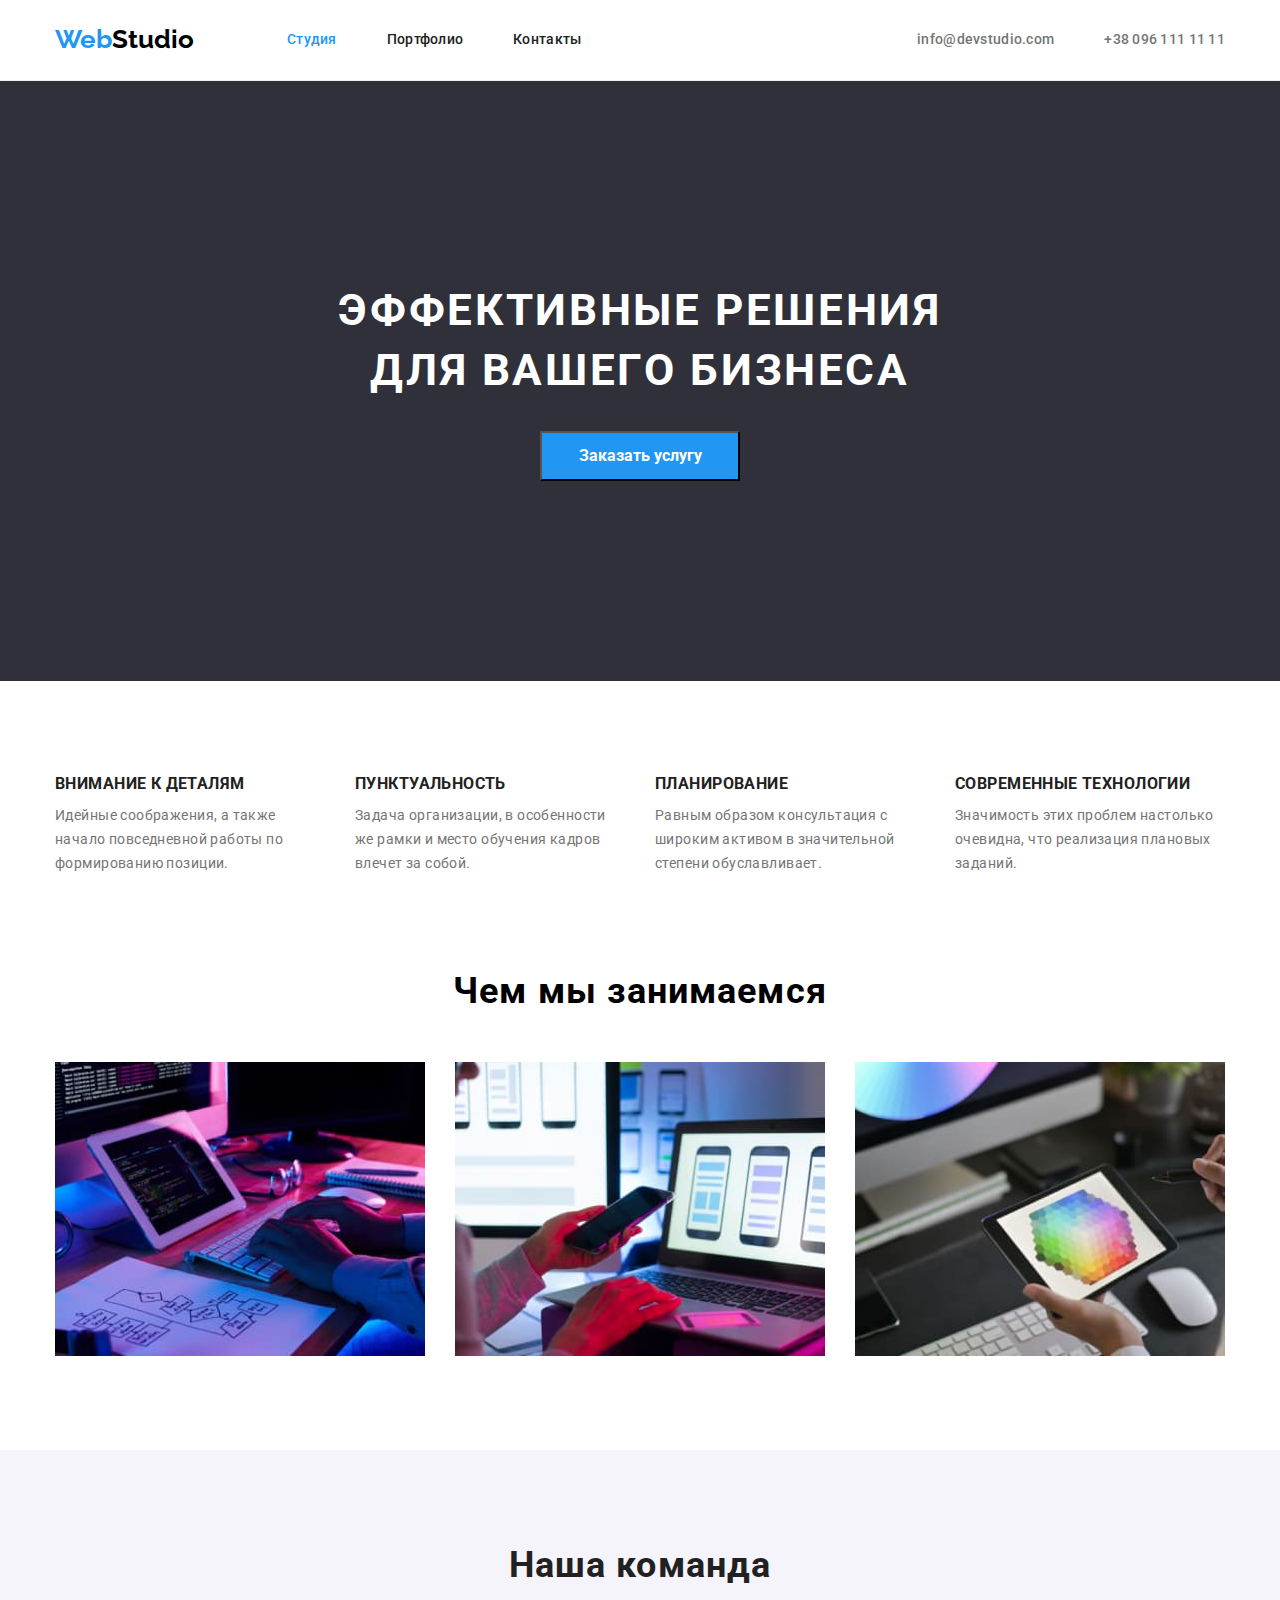
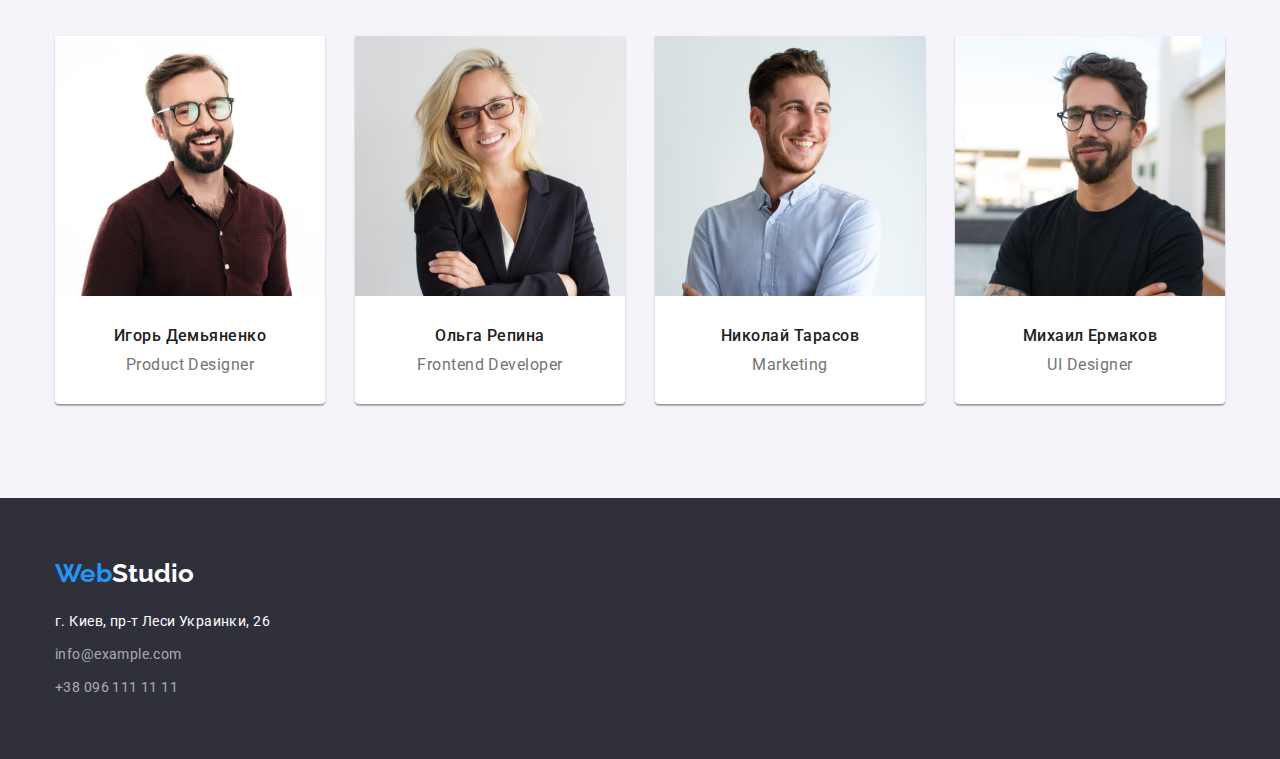
==== commit f9e56cf4: "hw03" ====
--- a/index.html
+++ b/index.html
@@ -112,8 +112,10 @@
                         width="270"
                         height="260"
                         />
-                        <h3 class="our-team-img-list-item-text">Игорь Демьяненко</h3>
-                        <p lang="en" class="our-team-img-list-item-desc">Product Designer</p>
+                        <div class="team-img-list-desc">
+                            <h3 class="our-team-img-list-item-text">Игорь Демьяненко</h3>
+                            <p lang="en" class="our-team-img-list-item-desc">Product Designer</p>
+                        </div>
                     </li>
                     <li class="our-team-img-list-item">
                         <img src="./images/our-team/worker2.jpg"
@@ -121,8 +123,10 @@
                         width="270"
                         height="260"
                         />
-                        <h3 class="our-team-img-list-item-text">Ольга Репина</h3>
-                        <p lang="en" class="our-team-img-list-item-desc">Frontend Developer</p>
+                        <div class="team-img-list-desc">
+                            <h3 class="our-team-img-list-item-text">Ольга Репина</h3>
+                            <p lang="en" class="our-team-img-list-item-desc">Frontend Developer</p>
+                        </div>
                     </li>
                     <li class="our-team-img-list-item">
                         <img src="./images/our-team/worker3.jpg" 
@@ -130,8 +134,10 @@
                         width="270"
                         height="260"
                         />
-                        <h3 class="our-team-img-list-item-text">Николай Тарасов</h3>
-                        <p lang="en" class="our-team-img-list-item-desc">Marketing</p>
+                        <div class="team-img-list-desc">
+                            <h3 class="our-team-img-list-item-text">Николай Тарасов</h3>
+                            <p lang="en" class="our-team-img-list-item-desc">Marketing</p>
+                        </div>
                     </li>
                     <li class="our-team-img-list-item">
                         <img src="./images/our-team/worker4.jpg" 
@@ -139,8 +145,10 @@
                         width="270"
                         height="260"
                         />
-                        <h3 class="our-team-img-list-item-text">Михаил Ермаков</h3>
-                        <p lang="en" class="our-team-img-list-item-desc">UI Designer</p>
+                        <div class="team-img-list-desc">
+                            <h3 class="our-team-img-list-item-text">Михаил Ермаков</h3>
+                            <p lang="en" class="our-team-img-list-item-desc">UI Designer</p>
+                        </div>
                     </li>
                 </ul>
             </div>
@@ -151,7 +159,7 @@
             <a href="" class="logo-footer">
                 <span class="logo-footer-half1">Web</span><span class="logo-footer-half2">Studio</span>
             </a>
-            <address>
+            <address class="footer-address">
                 <ul class="footer-list">
                     <li class="footer-list-item">
                         <a 
--- a/css/styles.css
+++ b/css/styles.css
@@ -95,19 +95,19 @@
 }
 
 .nav-list-item{
+    margin-right: 50px;
+}
+
+.nav-list-item:last-child{
+    margin-right: 0px;
+}
+
+.nav-item {
+    text-decoration: none;
+    color: var(--secondary-text-color-theme-dark);
     padding-top: 32px;
     padding-bottom: 32px;
-    margin-right: 50px;
     display: block;
-}
-
-.nav-list-item:last-child{
-    margin-right: 0px;
-}
-
-.nav-item {
-    text-decoration: none;
-    color: var(--secondary-text-color-theme-dark);
 }
 
 .nav-item:hover,
@@ -223,6 +223,7 @@
     font-size: 14px;
     line-height: 1.72;
     letter-spacing: 0.03em;
+    margin-top: 10px;
     color: var(--primary-text-color-theme-light);
 }
 
@@ -250,11 +251,12 @@
 
 /* OUR TEAM */
 .our-team-container{
+
+}
+
+.our-team {
     padding-top: 94px;
     padding-bottom: 94px;
-}
-
-.our-team {
     background-color: var(--background-color-theme-light);
 }
 
@@ -280,6 +282,15 @@
     border-radius: 0px 0px 4px 4px;
 }
 
+.our-team-img-list-item:last-child{
+    margin-right: 0px;
+}
+
+.team-img-list-desc{
+    padding-top: 30px;
+    padding-bottom: 30px;
+}
+
 .our-team-img-list-item-text {
     font-weight: 500;
     font-size: 16px;
@@ -287,7 +298,6 @@
     letter-spacing: 0.03em;
     color: var(--secondary-text-color-theme-dark);
     text-align: center;
-    margin-top: 30px;
     margin-bottom: 10px;
 }
 
@@ -298,17 +308,17 @@
     letter-spacing: 0.03em;
     color: var(--primary-text-color-theme-light);
     text-align: center;
-    margin-bottom: 30px;
 }
 
 /* FOOTER */
 .footer {
-    background: var(--background-color-theme);
-}
-
-.footer-container{
     padding-top: 60px;
     padding-bottom: 60px;
+    background: var(--background-color-theme);
+}
+
+.footer-container{
+
 }
 
 .logo-footer {
@@ -327,8 +337,11 @@
     color: var(--primary-title-color-theme-light);
 }
 
+.footer-address{
+    margin-top: 20px;
+}
+
 .footer-list {
-    margin-top: 20px;
     list-style: none;
 }
 
@@ -338,6 +351,10 @@
     line-height: 1.72;
     letter-spacing: 0.03em;
     margin-bottom: 9px;
+}
+
+.footer-list-item:last-child{
+    margin-bottom: 0px;
 }
 
 .footer-address-item1 {
@@ -385,9 +402,12 @@
     color: var(--primary-title-color-theme-light);
 }
 
-.hero-container{
+.portfolio-hero{
     padding-top: 94px;
     padding-bottom: 94px;
+}
+
+.hero-container{
     align-items: center;
     justify-content: center;
 }
@@ -397,6 +417,14 @@
     display: flex;
     margin-bottom: 50px;
     justify-content: center;
+}
+
+.button-list-li{
+    margin-right: 8px;
+}
+
+.button-list-li:last-child{
+    margin-right: 0px;
 }
 
 .button-list-item {
@@ -410,7 +438,6 @@
     padding: 6px 22px;
     border-radius: 4px;
     cursor: pointer;
-    margin-right: 8px;
 }
 
 .button-list-item:hover,
@@ -424,15 +451,21 @@
     display: flex;
     flex-wrap: wrap;
     justify-content: space-between;
-    padding-bottom: 94px;
 }
 
 .portfolio-example{
-    width: 372px;
-    box-sizing: border-box;
+    width: 370px;
     background: var(--primary-title-color-theme-light);
+    margin-bottom: 30px;
+}
+
+.portfolio-example-bottom{
+    width: 370px;
+    background: var(--primary-title-color-theme-light);
+}
+
+.hero-img-list-desc{
     border: 1px solid #EEEEEE;
-    margin-bottom: 30px;
 }
 
 .hero-img-list-item {
